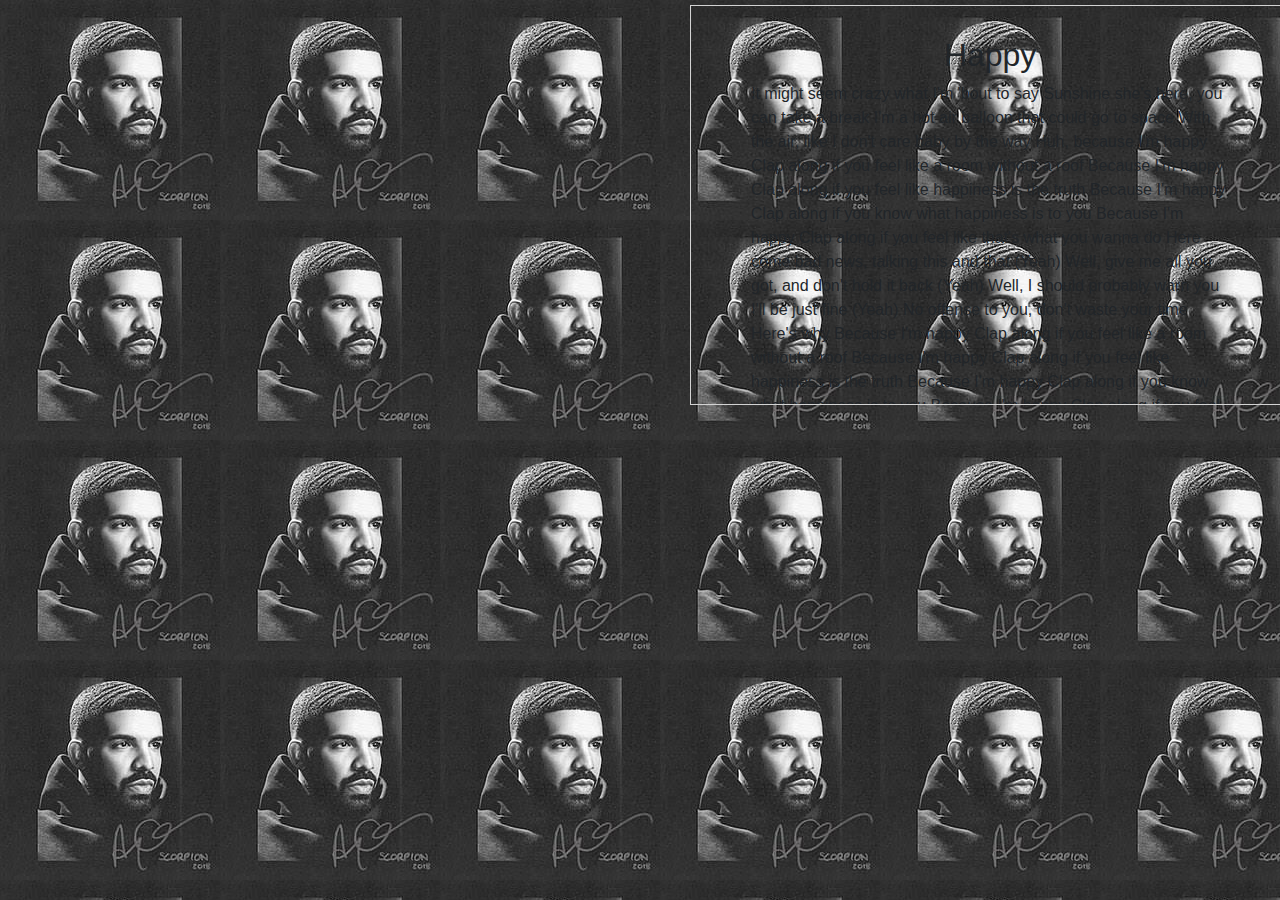
==== youtube.html @ b93d5ee9 "Initial Commit" ====
<!DOCTYPE <!DOCTYPE html>
<html>
<head>
  <meta charset="utf-8" />
  <meta http-equiv="X-UA-Compatible" content="IE=edge">
  <title>Search Result</title>
  <meta name="viewport" content="width=device-width, initial-scale=1">
  <link rel="stylesheet" type="text/css" media="screen" href="CSS/lyrics.css" />
   <link rel="stylesheet" type="text/css" media="screen" href="CSS/bootstrap-4.1.3/css/bootstrap.css"/>
   <link rel="stylesheet" type="text/css" media="screen" href="CSS/bootstrap-4.1.3/css/bootstrap-grid.css"/>
   <script src="JS/lyrics.js"></script>
</head>
<body>
  <!-- <button onclick="alertFunc()"> EASY </button> -->
  <main class="" style="margin: 5px;">
      <!-- https://www.youtube.com/embed/y6Sxv-sUYtM -->
      <div class="row">
         <div id="youtubeVideo" class="col-6" style="margin: auto">
            <iframe width="560" height="315" src="https://www.youtube.com/embed/M4ZoCHID9GI?controls=0" frameborder="0"
             allow="autoplay; encrypted-media" allowfullscreen></iframe>
         </div>
         <div class="col-5.5" style="width:600px; height:400px; border: solid 0.5px lightgray; overflow: scroll; padding-top:30px; ">
            <h2 style="text-align:center;"> Happy </h2>
            <p style="overflow: scroll; padding-left: 10%; padding-right: 10%;">  
               It might seem crazy what I'm 'bout to say
               Sunshine she's here, you can take a break
               I'm a hot air balloon that could go to space
               With the air, like I don't care baby by the way
               Huh, because I'm happy
               Clap along if you feel like a room without a roof
               Because I'm happy
               Clap along if you feel like happiness is the truth
               Because I'm happy
               Clap along if you know what happiness is to you
               Because I'm happy
               Clap along if you feel like that's what you wanna do
               Here come bad news, talking this and that
               (Yeah) Well, give me all you got, and don't hold it back 
               (Yeah) Well, I should probably warn you I'll be just fine 
               (Yeah) No offense to you, don't waste your time
               Here's why
               Because I'm happy
               Clap along if you feel like a room without a roof
               Because I'm happy
               Clap along if you feel like happiness is the truth
               Because I'm happy
               Clap along if you know what happiness is to you
               Because I'm happy
               Clap along if you feel like that's what you wanna do
               Hey, come on, uh
               Bring me down, can't nuthin' (happy)
               Bring me down
               My level is too high to bring me down (happy)
               Can't nuthin', bring me down (happy)
               I said, let me tell you now, unh (happy)
               Bring me down, can't nuthin', bring me down (happy, happy, happy)
               My level is too high to bring me down (happy, happy, happy)
               Can't nuthin' bring me down (happy, happy, happy)
               I said
               Because I'm happy
               Clap along if you feel like a room without a roof
               Because I'm happy
               Clap along if you feel like happiness is the truth
               Because I'm happy
               Clap along if you know what happiness is to you
               Because I'm happy
               Clap along if you feel like that's what you wanna do
               Because I'm happy
               Clap along if you feel like a room without a roof
               Because I'm happy
               Clap along if you feel like happiness is the truth
               Because I'm happy
               Clap along if you know what happiness is to you
               Because I'm happy
               Clap along if you feel like that's what you wanna do
               Come on, unh bring me down can't nuthin' (happy, happy, happy)
               Bring me down my level is too high (happy, happy, happy)
               Bring me down can't nuthin' (happy, happy, happy)
               Bring me down, I said
               Because I'm happy
               Clap along if you feel like a room without a roof
               Because I'm happy
               Clap along if you feel like happiness is the truth
               Because I'm happy
               Clap along if you know what happiness is to you, eh eh eh 
               Because I'm happy
               Clap along if you feel like that's what you wanna do
               Because I'm happy
               Clap along if you feel like a room without a roof
               Because I'm happy
               Clap along if you feel like happiness is the truth
               Because I'm happy
               Clap along if you know what happiness is to you, eh hey
               Because I'm happy
               Clap along if you feel like that's what you wanna do, heh come on
            </p>
         </div>  
      </div>  
   </main>





  
</body>
</html>
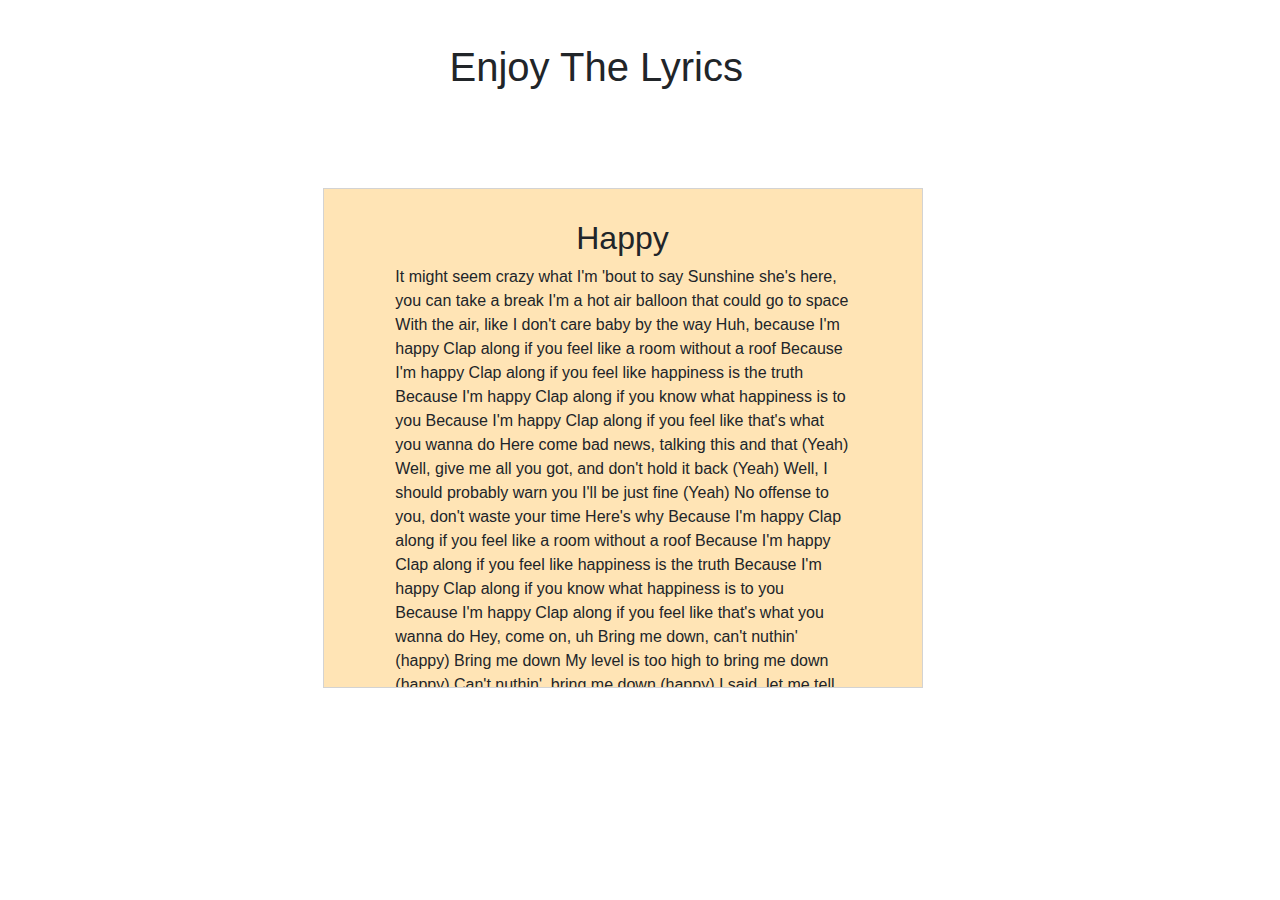
==== commit 9d3e9e7b: "Bug fixes and various modifications" ====
--- a/youtube.html
+++ b/youtube.html
@@ -11,98 +11,142 @@
    <link rel="stylesheet" type="text/css" media="screen" href="CSS/bootstrap-4.1.3/css/bootstrap-grid.css"/>
    <script src="JS/lyrics.js"></script>
 </head>
+<style>
+  body{
+    background-size: auto;
+  }
+</style>
 <body>
   <!-- <button onclick="alertFunc()"> EASY </button> -->
   <main class="" style="margin: 5px;">
-      <!-- https://www.youtube.com/embed/y6Sxv-sUYtM -->
-      <div class="row">
-         <div id="youtubeVideo" class="col-6" style="margin: auto">
-            <iframe width="560" height="315" src="https://www.youtube.com/embed/M4ZoCHID9GI?controls=0" frameborder="0"
-             allow="autoplay; encrypted-media" allowfullscreen></iframe>
-         </div>
-         <div class="col-5.5" style="width:600px; height:400px; border: solid 0.5px lightgray; overflow: scroll; padding-top:30px; ">
-            <h2 style="text-align:center;"> Happy </h2>
-            <p style="overflow: scroll; padding-left: 10%; padding-right: 10%;">  
-               It might seem crazy what I'm 'bout to say
-               Sunshine she's here, you can take a break
-               I'm a hot air balloon that could go to space
-               With the air, like I don't care baby by the way
-               Huh, because I'm happy
-               Clap along if you feel like a room without a roof
-               Because I'm happy
-               Clap along if you feel like happiness is the truth
-               Because I'm happy
-               Clap along if you know what happiness is to you
-               Because I'm happy
-               Clap along if you feel like that's what you wanna do
-               Here come bad news, talking this and that
-               (Yeah) Well, give me all you got, and don't hold it back 
-               (Yeah) Well, I should probably warn you I'll be just fine 
-               (Yeah) No offense to you, don't waste your time
-               Here's why
-               Because I'm happy
-               Clap along if you feel like a room without a roof
-               Because I'm happy
-               Clap along if you feel like happiness is the truth
-               Because I'm happy
-               Clap along if you know what happiness is to you
-               Because I'm happy
-               Clap along if you feel like that's what you wanna do
-               Hey, come on, uh
-               Bring me down, can't nuthin' (happy)
-               Bring me down
-               My level is too high to bring me down (happy)
-               Can't nuthin', bring me down (happy)
-               I said, let me tell you now, unh (happy)
-               Bring me down, can't nuthin', bring me down (happy, happy, happy)
-               My level is too high to bring me down (happy, happy, happy)
-               Can't nuthin' bring me down (happy, happy, happy)
-               I said
-               Because I'm happy
-               Clap along if you feel like a room without a roof
-               Because I'm happy
-               Clap along if you feel like happiness is the truth
-               Because I'm happy
-               Clap along if you know what happiness is to you
-               Because I'm happy
-               Clap along if you feel like that's what you wanna do
-               Because I'm happy
-               Clap along if you feel like a room without a roof
-               Because I'm happy
-               Clap along if you feel like happiness is the truth
-               Because I'm happy
-               Clap along if you know what happiness is to you
-               Because I'm happy
-               Clap along if you feel like that's what you wanna do
-               Come on, unh bring me down can't nuthin' (happy, happy, happy)
-               Bring me down my level is too high (happy, happy, happy)
-               Bring me down can't nuthin' (happy, happy, happy)
-               Bring me down, I said
-               Because I'm happy
-               Clap along if you feel like a room without a roof
-               Because I'm happy
-               Clap along if you feel like happiness is the truth
-               Because I'm happy
-               Clap along if you know what happiness is to you, eh eh eh 
-               Because I'm happy
-               Clap along if you feel like that's what you wanna do
-               Because I'm happy
-               Clap along if you feel like a room without a roof
-               Because I'm happy
-               Clap along if you feel like happiness is the truth
-               Because I'm happy
-               Clap along if you know what happiness is to you, eh hey
-               Because I'm happy
-               Clap along if you feel like that's what you wanna do, heh come on
-            </p>
-         </div>  
-      </div>  
+     
+         <div style="padding-top: 3%; padding-left: 35%;"> <h1>Enjoy The Lyrics</h1> </div>
+         <div style="padding-top: 7%; padding-left: 25%">
+          <div class="col-8" style="background-color: moccasin; width:600px; height:500px; border: solid 0.5px lightgray; overflow: scroll; padding-top:30px; ">
+              <h2 style="text-align:center;"> Happy </h2>
+              <p style="overflow: scroll; padding-left: 10%; padding-right: 10%;">  
+                It might seem crazy what I'm 'bout to say
+                Sunshine she's here, you can take a break
+                I'm a hot air balloon that could go to space
+                With the air, like I don't care baby by the way
+                Huh, because I'm happy
+                Clap along if you feel like a room without a roof
+                Because I'm happy
+                Clap along if you feel like happiness is the truth
+                Because I'm happy
+                Clap along if you know what happiness is to you
+                Because I'm happy
+                Clap along if you feel like that's what you wanna do
+                Here come bad news, talking this and that
+                (Yeah) Well, give me all you got, and don't hold it back 
+                (Yeah) Well, I should probably warn you I'll be just fine 
+                (Yeah) No offense to you, don't waste your time
+                Here's why
+                Because I'm happy
+                Clap along if you feel like a room without a roof
+                Because I'm happy
+                Clap along if you feel like happiness is the truth
+                Because I'm happy
+                Clap along if you know what happiness is to you
+                Because I'm happy
+                Clap along if you feel like that's what you wanna do
+                Hey, come on, uh
+                Bring me down, can't nuthin' (happy)
+                Bring me down
+                My level is too high to bring me down (happy)
+                Can't nuthin', bring me down (happy)
+                I said, let me tell you now, unh (happy)
+                Bring me down, can't nuthin', bring me down (happy, happy, happy)
+                My level is too high to bring me down (happy, happy, happy)
+                Can't nuthin' bring me down (happy, happy, happy)
+                I said
+                Because I'm happy
+                Clap along if you feel like a room without a roof
+                Because I'm happy
+                Clap along if you feel like happiness is the truth
+                Because I'm happy
+                Clap along if you know what happiness is to you
+                Because I'm happy
+                Clap along if you feel like that's what you wanna do
+                Because I'm happy
+                Clap along if you feel like a room without a roof
+                Because I'm happy
+                Clap along if you feel like happiness is the truth
+                Because I'm happy
+                Clap along if you know what happiness is to you
+                Because I'm happy
+                Clap along if you feel like that's what you wanna do
+                Come on, unh bring me down can't nuthin' (happy, happy, happy)
+                Bring me down my level is too high (happy, happy, happy)
+                Bring me down can't nuthin' (happy, happy, happy)
+                Bring me down, I said
+                Because I'm happy
+                Clap along if you feel like a room without a roof
+                Because I'm happy
+                Clap along if you feel like happiness is the truth
+                Because I'm happy
+                Clap along if you know what happiness is to you, eh eh eh 
+                Because I'm happy
+                Clap along if you feel like that's what you wanna do
+                Because I'm happy
+                Clap along if you feel like a room without a roof
+                Because I'm happy
+                Clap along if you feel like happiness is the truth
+                Because I'm happy
+                Clap along if you know what happiness is to you, eh hey
+                Because I'm happy
+                Clap along if you feel like that's what you wanna do, heh come on
+              </p>
+          </div>  
+        </div>
+        
    </main>
 
+</body>
+<script>
+  document.body.style.background = "url('https://i.ytimg.com/vi/xdYFuCp3m9k/mqdefault.jpg') ";
+  
+        document.addEventListener("DOMContentLoaded", () => {
+     
+        let searchPhrase = document.getElementById("songArtistSearchText").value;
+        let searchPhraseDelimited = searchPhrase.replace(/[\. ,:-]+/g, "+");
+        let searchPhraseForLyrics = searchPhrase.replace(/[\. ,:-]+/g, "%20");
+       
+        console.log(searchPhraseForLyrics);
+        let singerNameForLyrics = searchPhrase.substr(0,searchPhrase.indexOf(' '));
+        let searchPhraseForLyricsNoName = searchPhraseDelimited.substr(searchPhraseDelimited.indexOf('+')+1);
+        console.log(singerNameForLyrics);
+        console.log(searchPhraseDelimited);
+        console.log(searchPhraseForLyrics);
+        
+        let searchPhrase1 = "Halsey+Bad+At+Love";
+        let srcIframeYoutube = document.getElementById("youtubeVideoPlayer");
+        let videoSrc;
+        let picSrcc;
 
+        ajax(
+           `https://orion.apiseeds.com/api/music/lyric/${singerNameForLyrics}/${searchPhraseForLyricsNoName}?apikey=qD6BUVcjASN840eoSKOkLMb1GilQNCN8jRdM8rJUNBnwF8tW0lnkHvNdDVOYJcHE`,
+           obj => { 
+              console.log(obj.result.track);
 
+           },
+           (res, status) => {
+              console.log("No Lyrics Was found for Song!");
+           }
+        )
 
+        fetch(`https://www.googleapis.com/youtube/v3/search?part=snippet&maxResults=1&q=${searchPhraseDelimited}&key=AIzaSyAn9TqGyVC8GpCsNfszZlckoFkiqWWF2CA`)
+        .then(resObj => resObj.json())
+        .then(resObj => {
+            videoIdd = resObj.items[0].id.videoId;
+            picSrcc = resObj.items[0].snippet.thumbnails.medium.url;
+           })
+       .then(()=>{
+            document.getElementById("youtubeVideoPlayer").src = `https://www.youtube.com/embed/${videoIdd}?controls=0`;
+            document.body.style.backgroundImage = `url(${picSrcc})`;
 
-  
-</body>
+           }
+       ).catch(err=>console.log(err)); 
+    });
+</script>
 </html>--- a/CSS/lyrics.css
+++ b/CSS/lyrics.css
@@ -0,0 +1,22 @@
+#mainTitle{
+   padding-top: 1%; 
+   padding-bottom: 1%; 
+   color: orange;
+   font-size: 370%; 
+   background-color: #232323;
+}
+
+#iframeDiv{
+   margin-top: 5%; 
+   padding-left: 5%; 
+   padding-right: 10%;
+}
+#lyricsDiv{
+   background-color: #F4F4F4; 
+   width:560px; 
+   height:315px; 
+   border: solid 1.5px lightgray; 
+   overflow: scroll; 
+   margin-left: 13%; 
+   margin-top:5%;
+}